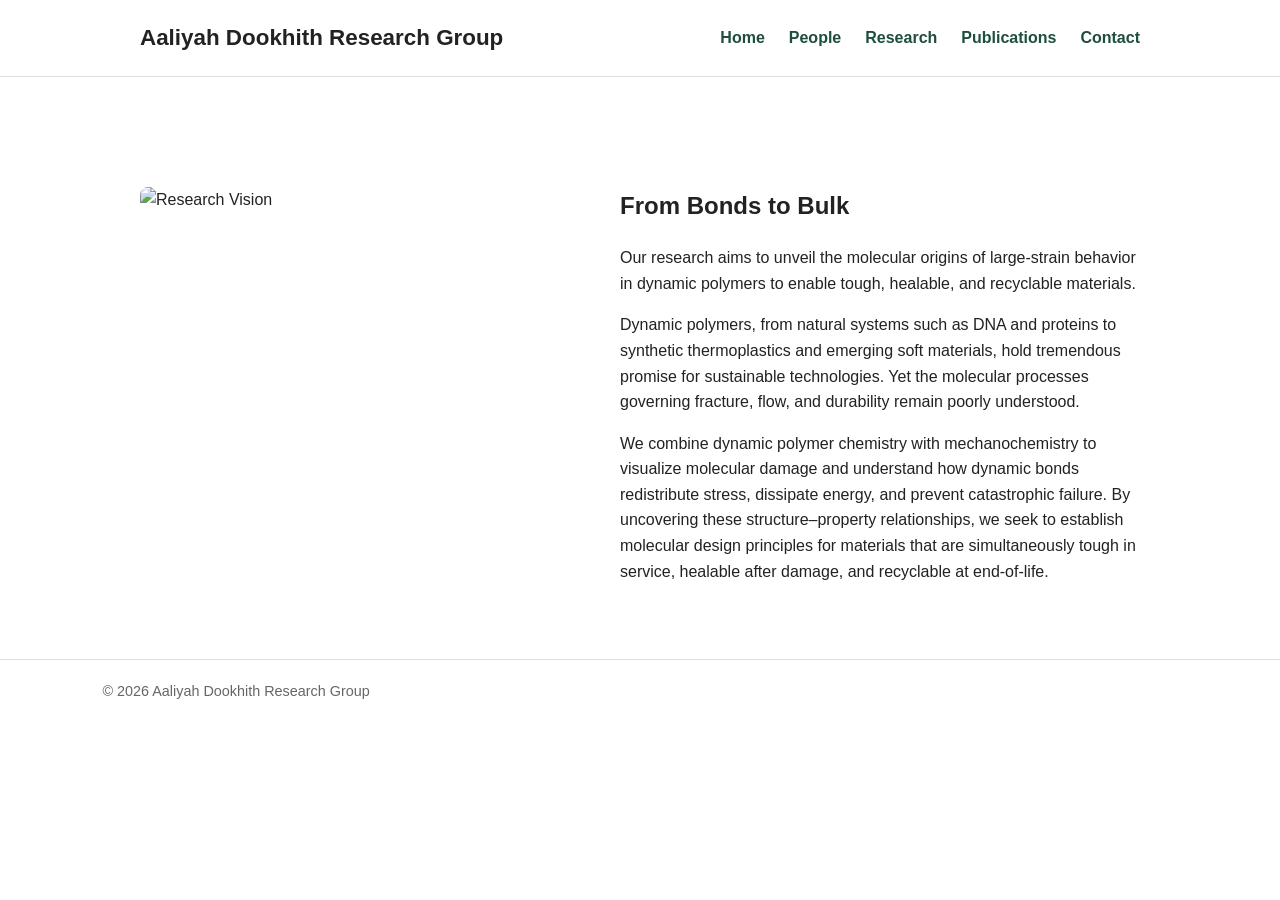
==== index.html @ 572dbc50 "Add files via upload" ====
<!DOCTYPE html>
<html lang="en">
<head>
    <meta charset="UTF-8">
    <meta name="viewport" content="width=device-width, initial-scale=1.0">
    <title>Aaliyah Dookhith Research Group</title>

    <link rel="stylesheet" href="style.css">
</head>

<body>

<header>
  <div class="header-content">
    <div class="site-title">
        Aaliyah Dookhith Research Group
    </div>

    <nav class="site-nav">
        <a href="index.html">Home</a>
        <a href="people.html">People</a>
        <a href="research.html">Research</a>
        <a href="publications.html">Publications</a>
        <a href="contact.html">Contact</a>
    </nav>
    </div>
</header>

<main>
<section class="section">

    <div class="profile">

        <div class="profile-image">
            <img
                src="images/Vision.jpg"
                alt="Research Vision"
                style="width:450px; margin-top:0px;"
            >
        </div>

        <div class="profile-text">

            <h2>From Bonds to Bulk</h2>

            <p>
                Our research aims to unveil the molecular origins of
                large-strain behavior in dynamic polymers to enable
                tough, healable, and recyclable materials.
            </p>

            <p>
                Dynamic polymers, from natural systems such as DNA and
                proteins to synthetic thermoplastics and emerging soft
                materials, hold tremendous promise for sustainable
                technologies. Yet the molecular processes governing
                fracture, flow, and durability remain poorly understood.
            </p>

            <p>
                We combine dynamic polymer chemistry with mechanochemistry
                to visualize molecular damage and understand how dynamic
                bonds redistribute stress, dissipate energy, and prevent
                catastrophic failure. By uncovering these structure–property
                relationships, we seek to establish molecular design
                principles for materials that are simultaneously tough in
                service, healable after damage, and recyclable at
                end-of-life.
            </p>

        </div>

    </div>

</section>

</main>


<footer>
    © 2026 Aaliyah Dookhith Research Group
</footer>

</body>
</html>
---- style.css ----
/* General */



body {
    margin: 0;
    font-family: Arial, Helvetica, sans-serif;
    color: #222;
    background: #fff;
    line-height: 1.6;
}

/* Header */

header {
    border-bottom: 1px solid #ddd;
}

.header-content {
    max-width: 1000px;
    margin: 0 auto;
    padding: 20px;

    display: flex;
    justify-content: space-between;
    align-items: center;
}

.site-title {
    font-size: 1.4rem;
    font-weight: bold;
    margin: 0;
}

.site-nav {
    display: flex;
    gap: 24px;
}

.site-nav a {
    color: #1f4e3d;
    text-decoration: none;
    font-weight: 600;
    margin: 0;
}

/* Main Content */

main {
    max-width: 1000px;
    margin: 0 auto;
    padding: 60px 20px;
}

.hero h1 {
    font-size: 2.6rem;
    margin-bottom: 10px;
}

.hero p {
    font-size: 1.2rem;
    max-width: 750px;
}

.section {
    margin-top: 50px;
}

/* Footer */

footer {
    border-top: 1px solid #ddd;
    padding: 20px 8%;
    color: #666;
    font-size: 0.9rem;
}

ol {
    padding-left: 25px;
}

ol li {
    margin-bottom: 1.5rem;
    line-height: 1.6;
}

ol li a {
    margin-left: 10px;
    text-decoration: none;
    font-weight: 600;
}

/* Profile Layout */

.profile {
    display: flex;
    gap: 30px;
    align-items: flex-start;
    width: 100%;
}

.profile-image {
    flex: 0 0 250px;
}

.profile-image img {
    width: 250px;
    border-radius: 8px;
    display: block;
}

.profile-text {
    flex: 1;
    min-width: 0;
}

.profile-text h2,
.profile-text h3 {
    margin-top: 0;
}

.profile p {
    margin-bottom: 15px;
}

/* Mobile */

@media (max-width: 768px) {
    .profile {
        flex-direction: column;
    }

    .profile-image {
        flex: none;
    }

    .profile-image img {
        width: 100%;
        max-width: 300px;
    }
}
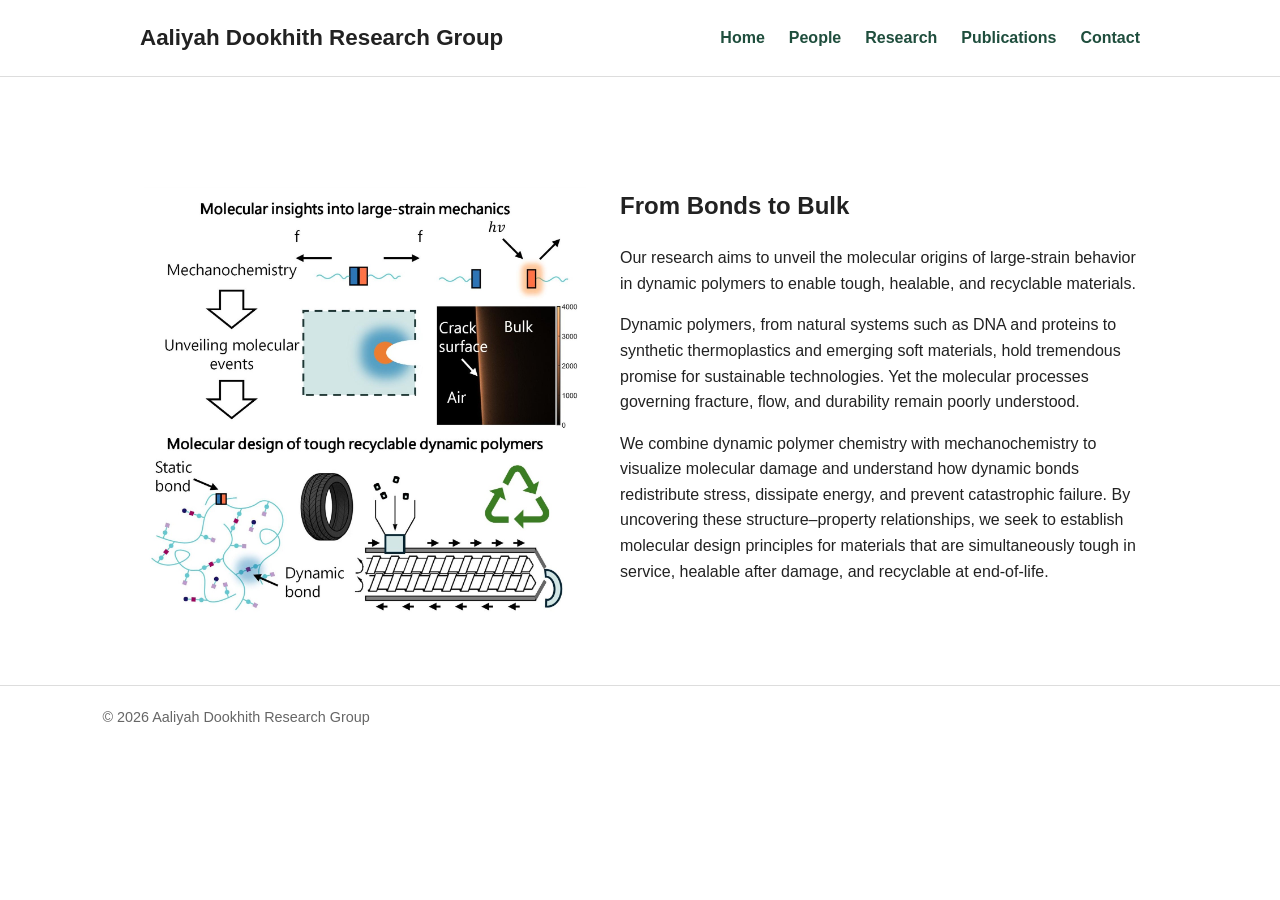
==== commit 6db29656: "Update index.html" ====
--- a/index.html
+++ b/index.html
@@ -33,7 +33,7 @@
 
         <div class="profile-image">
             <img
-                src="images/Vision.jpg"
+                src="Vision.jpg"
                 alt="Research Vision"
                 style="width:450px; margin-top:0px;"
             >
@@ -82,4 +82,4 @@
 </footer>
 
 </body>
-</html>+</html>
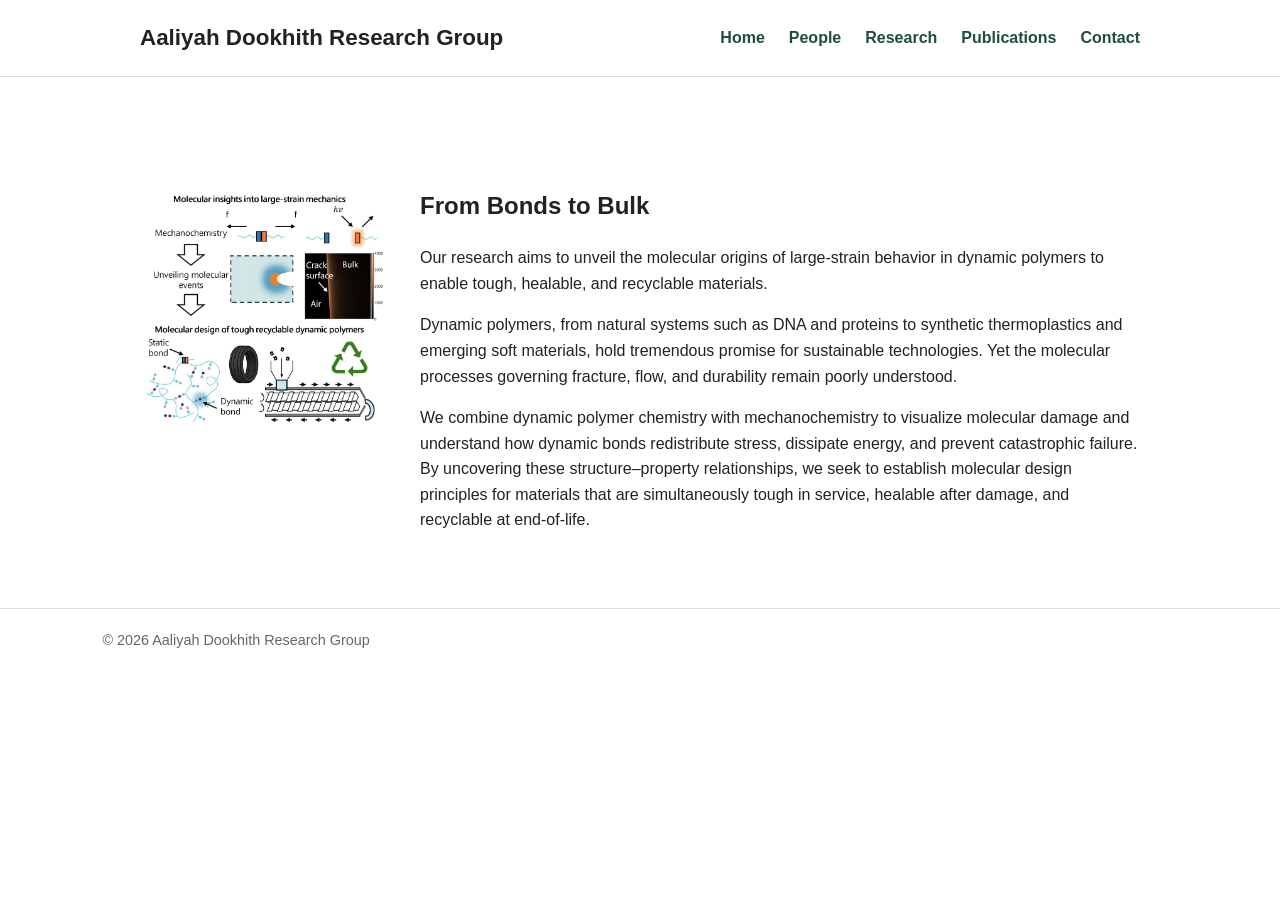
==== commit 7835c558: "Update index.html" ====
--- a/index.html
+++ b/index.html
@@ -33,10 +33,9 @@
 
         <div class="profile-image">
             <img
-                src="Vision.jpg"
-                alt="Research Vision"
-                style="width:450px; margin-top:0px;"
-            >
+    src="Vision.jpg"
+    alt="Research Vision"
+>
         </div>
 
         <div class="profile-text">
--- a/style.css
+++ b/style.css
@@ -126,16 +126,31 @@
 /* Mobile */
 
 @media (max-width: 768px) {
+
+    .header-content {
+        flex-direction: column;
+        align-items: flex-start;
+        gap: 12px;
+    }
+
+    .site-nav {
+        flex-wrap: wrap;
+        gap: 12px 18px;
+    }
+
     .profile {
         flex-direction: column;
+        gap: 24px;
     }
 
     .profile-image {
         flex: none;
+        width: 100%;
     }
 
     .profile-image img {
         width: 100%;
-        max-width: 300px;
+        max-width: 450px;
+        height: auto;
     }
-}+}
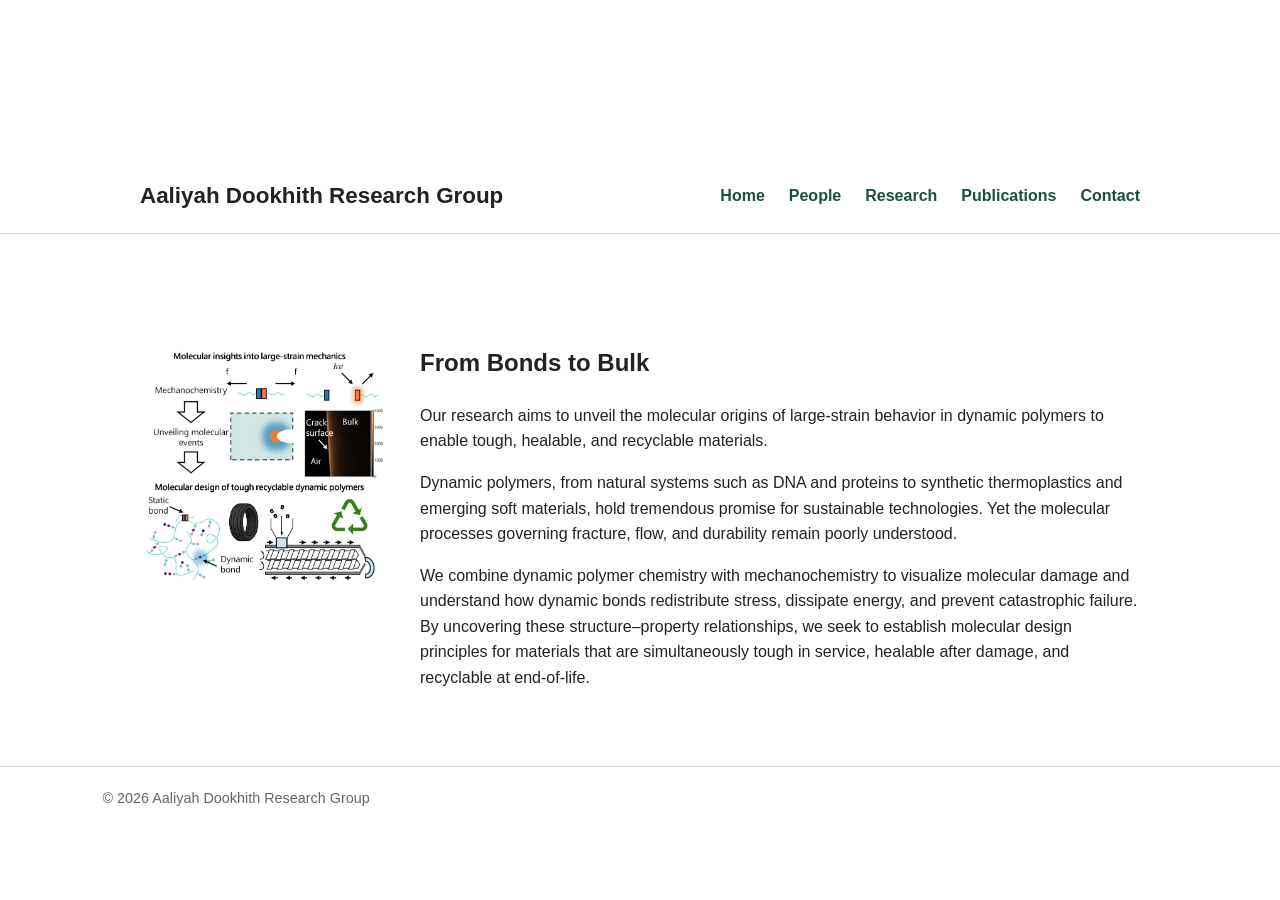
==== commit fac8ef1c: "Update index.html" ====
--- a/index.html
+++ b/index.html
@@ -10,21 +10,29 @@
 
 <body>
 
-<header>
-  <div class="header-content">
-    <div class="site-title">
-        Aaliyah Dookhith Research Group
-    </div>
+<section class="hero">
 
-    <nav class="site-nav">
-        <a href="index.html">Home</a>
-        <a href="people.html">People</a>
-        <a href="research.html">Research</a>
-        <a href="publications.html">Publications</a>
-        <a href="contact.html">Contact</a>
-    </nav>
-    </div>
-</header>
+    <video autoplay muted loop playsinline>
+        <source src="hero.mp4" type="video/mp4">
+    </video>
+
+    <header>
+      <div class="header-content">
+        <div class="site-title">
+            Aaliyah Dookhith Research Group
+        </div>
+
+        <nav class="site-nav">
+            <a href="index.html">Home</a>
+            <a href="people.html">People</a>
+            <a href="research.html">Research</a>
+            <a href="publications.html">Publications</a>
+            <a href="contact.html">Contact</a>
+        </nav>
+      </div>
+    </header>
+
+</section>
 
 <main>
 <section class="section">
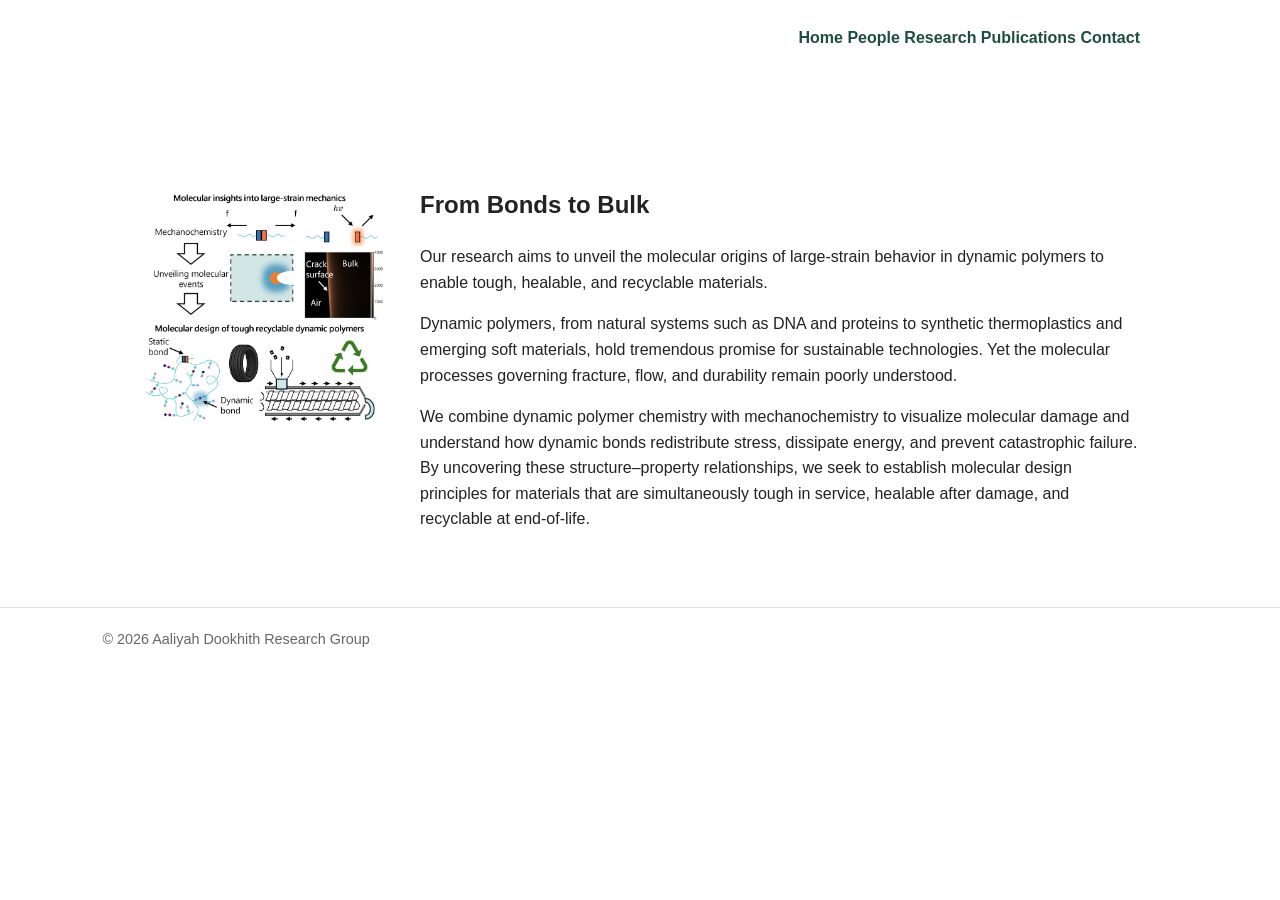
==== commit b4dd37aa: "Revert "Update index.html" This reverts commit fac8ef1c5c7ce77fe89f459d57dc4e4b918c8ea7." ====
--- a/index.html
+++ b/index.html
@@ -10,29 +10,21 @@
 
 <body>
 
-<section class="hero">
+<header>
+  <div class="header-content">
+    <div class="site-title">
+        Aaliyah Dookhith Research Group
+    </div>
 
-    <video autoplay muted loop playsinline>
-        <source src="hero.mp4" type="video/mp4">
-    </video>
-
-    <header>
-      <div class="header-content">
-        <div class="site-title">
-            Aaliyah Dookhith Research Group
-        </div>
-
-        <nav class="site-nav">
-            <a href="index.html">Home</a>
-            <a href="people.html">People</a>
-            <a href="research.html">Research</a>
-            <a href="publications.html">Publications</a>
-            <a href="contact.html">Contact</a>
-        </nav>
-      </div>
-    </header>
-
-</section>
+    <nav class="site-nav">
+        <a href="index.html">Home</a>
+        <a href="people.html">People</a>
+        <a href="research.html">Research</a>
+        <a href="publications.html">Publications</a>
+        <a href="contact.html">Contact</a>
+    </nav>
+    </div>
+</header>
 
 <main>
 <section class="section">
--- a/style.css
+++ b/style.css
@@ -9,11 +9,37 @@
     background: #fff;
     line-height: 1.6;
 }
+/* Hero Video */
 
+.hero {
+    position: relative;
+    height: 60vh;
+    overflow: hidden;
+}
+
+.hero video {
+    position: absolute;
+    top: 0;
+    left: 0;
+
+    width: 100%;
+    height: 100%;
+
+    object-fit: cover;
+}
+
+.hero::after {
+    content: "";
+    position: absolute;
+    inset: 0;
+    background: rgba(0,0,0,0.35);
+}
 /* Header */
 
 header {
-    border-bottom: 1px solid #ddd;
+    position: relative;
+    z-index: 2;
+    border-bottom: none;
 }
 
 .header-content {
@@ -30,11 +56,14 @@
     font-size: 1.4rem;
     font-weight: bold;
     margin: 0;
+    color: white;
 }
 
-.site-nav {
-    display: flex;
-    gap: 24px;
+.site-nav a {
+    color: white;
+    text-decoration: none;
+    font-weight: 600;
+    margin: 0;
 }
 
 .site-nav a {
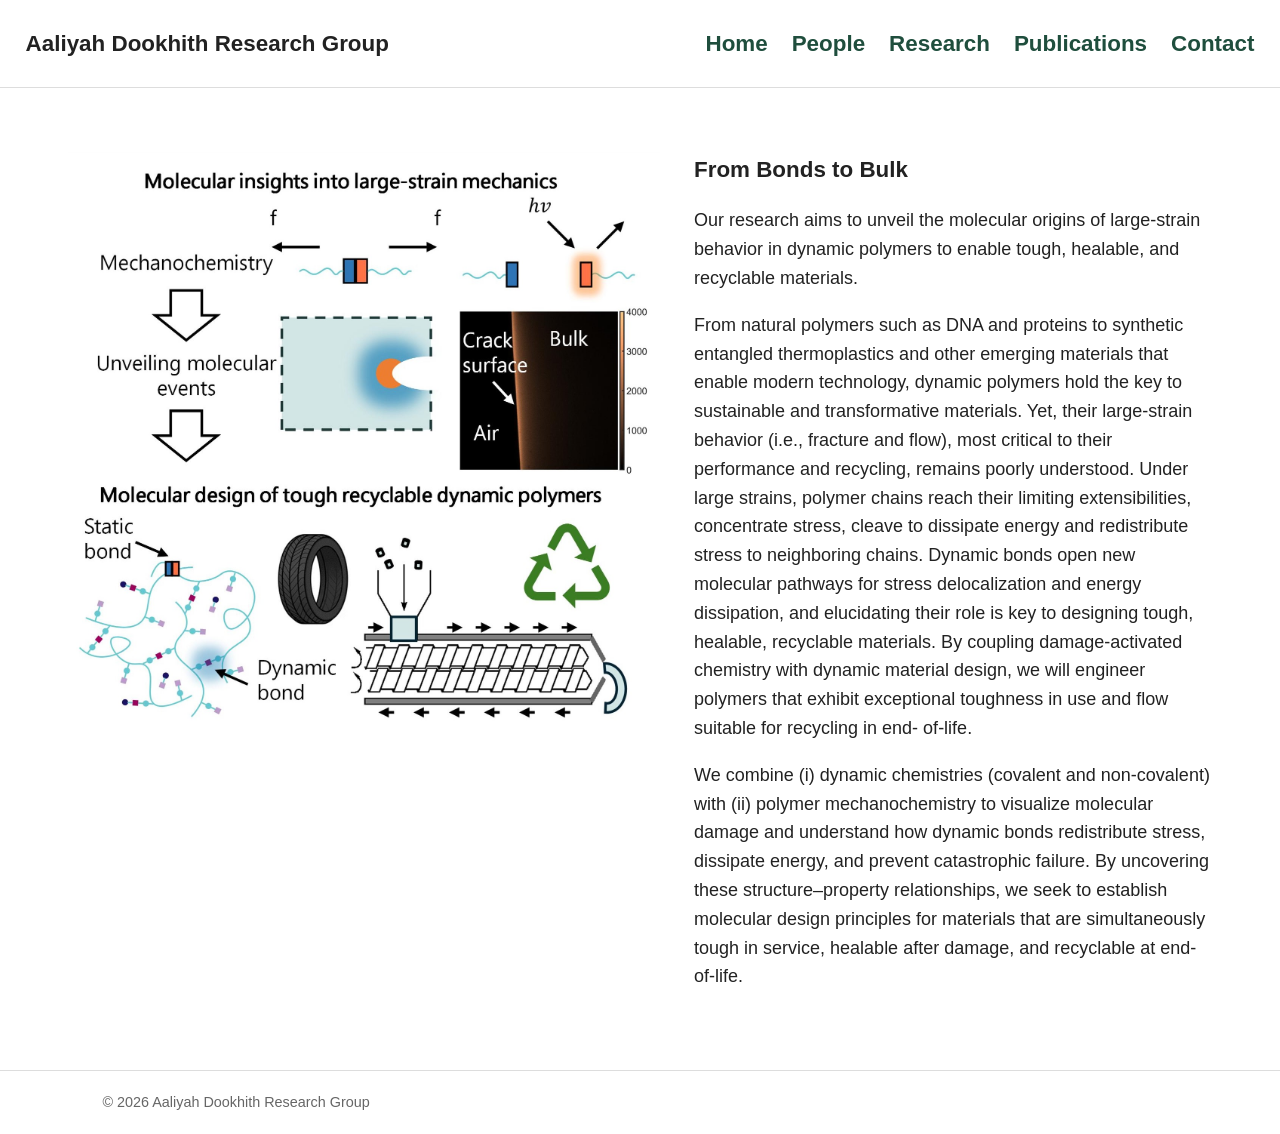
==== commit f37580e7: "Fixed layout and text sizes" ====
--- a/index.html
+++ b/index.html
@@ -49,16 +49,27 @@
             </p>
 
             <p>
-                Dynamic polymers, from natural systems such as DNA and
-                proteins to synthetic thermoplastics and emerging soft
-                materials, hold tremendous promise for sustainable
-                technologies. Yet the molecular processes governing
-                fracture, flow, and durability remain poorly understood.
+                From natural polymers such as DNA and proteins to synthetic
+                entangled thermoplastics and other emerging materials
+                that enable modern technology, dynamic polymers hold
+                the key to sustainable and transformative materials. Yet,
+                their large-strain behavior (i.e., fracture and flow), most
+                critical to their performance and recycling, remains
+                poorly understood. Under large strains, polymer chains
+                reach their limiting extensibilities, concentrate stress,
+                cleave to dissipate energy and redistribute stress to
+                neighboring chains. Dynamic bonds open new
+                molecular pathways for stress delocalization and energy
+                dissipation, and elucidating their role is key to designing
+                tough, healable, recyclable materials. By coupling
+                damage-activated chemistry with dynamic material
+                design, we will engineer polymers that exhibit exceptional
+                toughness in use and flow suitable for recycling in end-
+                of-life.
             </p>
 
             <p>
-                We combine dynamic polymer chemistry with mechanochemistry
-                to visualize molecular damage and understand how dynamic
+                We combine (i) dynamic chemistries (covalent and non-covalent) with (ii) polymer mechanochemistry to visualize molecular damage and understand how dynamic
                 bonds redistribute stress, dissipate energy, and prevent
                 catastrophic failure. By uncovering these structure–property
                 relationships, we seek to establish molecular design
--- a/style.css
+++ b/style.css
@@ -8,62 +8,36 @@
     color: #222;
     background: #fff;
     line-height: 1.6;
-}
-/* Hero Video */
-
-.hero {
-    position: relative;
-    height: 60vh;
-    overflow: hidden;
+    /* ADDED */
+    font-size: 18px; /* The default browser size is usually 16px. 18px or 20px is great for readability. */
 }
 
-.hero video {
-    position: absolute;
-    top: 0;
-    left: 0;
-
-    width: 100%;
-    height: 100%;
-
-    object-fit: cover;
-}
-
-.hero::after {
-    content: "";
-    position: absolute;
-    inset: 0;
-    background: rgba(0,0,0,0.35);
-}
 /* Header */
 
 header {
-    position: relative;
-    z-index: 2;
-    border-bottom: none;
+    border-bottom: 1px solid #ddd;
 }
 
 .header-content {
-    max-width: 1000px;
+    /*max-width: 1000px;*/
     margin: 0 auto;
-    padding: 20px;
+    padding: 2% 2%;
 
     display: flex;
     justify-content: space-between;
     align-items: center;
+    font-size: 1.4rem;
 }
 
 .site-title {
-    font-size: 1.4rem;
+    /*font-size: 1.4rem;*/
     font-weight: bold;
     margin: 0;
-    color: white;
 }
 
-.site-nav a {
-    color: white;
-    text-decoration: none;
-    font-weight: 600;
-    margin: 0;
+.site-nav {
+    display: flex;
+    gap: 24px;
 }
 
 .site-nav a {
@@ -76,11 +50,13 @@
 /* Main Content */
 
 main {
-    max-width: 1000px;
+    /*max-width: 1000px;*/
     margin: 0 auto;
-    padding: 60px 20px;
+    padding: 5% 5%;
 }
-
+h2 {
+    font-size: 1.4rem;
+}
 .hero h1 {
     font-size: 2.6rem;
     margin-bottom: 10px;
@@ -92,7 +68,7 @@
 }
 
 .section {
-    margin-top: 50px;
+    /*margin-top: 50px;*/
 }
 
 /* Footer */
@@ -126,14 +102,18 @@
     gap: 30px;
     align-items: flex-start;
     width: 100%;
+    
+    /* ADD THESE TWO LINES */
+    max-width: 1500px;  /* Adjust this number to whatever looks best to you */
+    margin: 0 auto;     /* Centers the entire profile block on the screen */
 }
 
 .profile-image {
-    flex: 0 0 250px;
+    flex: 1;
 }
 
 .profile-image img {
-    width: 250px;
+    width: 600px;
     border-radius: 8px;
     display: block;
 }
